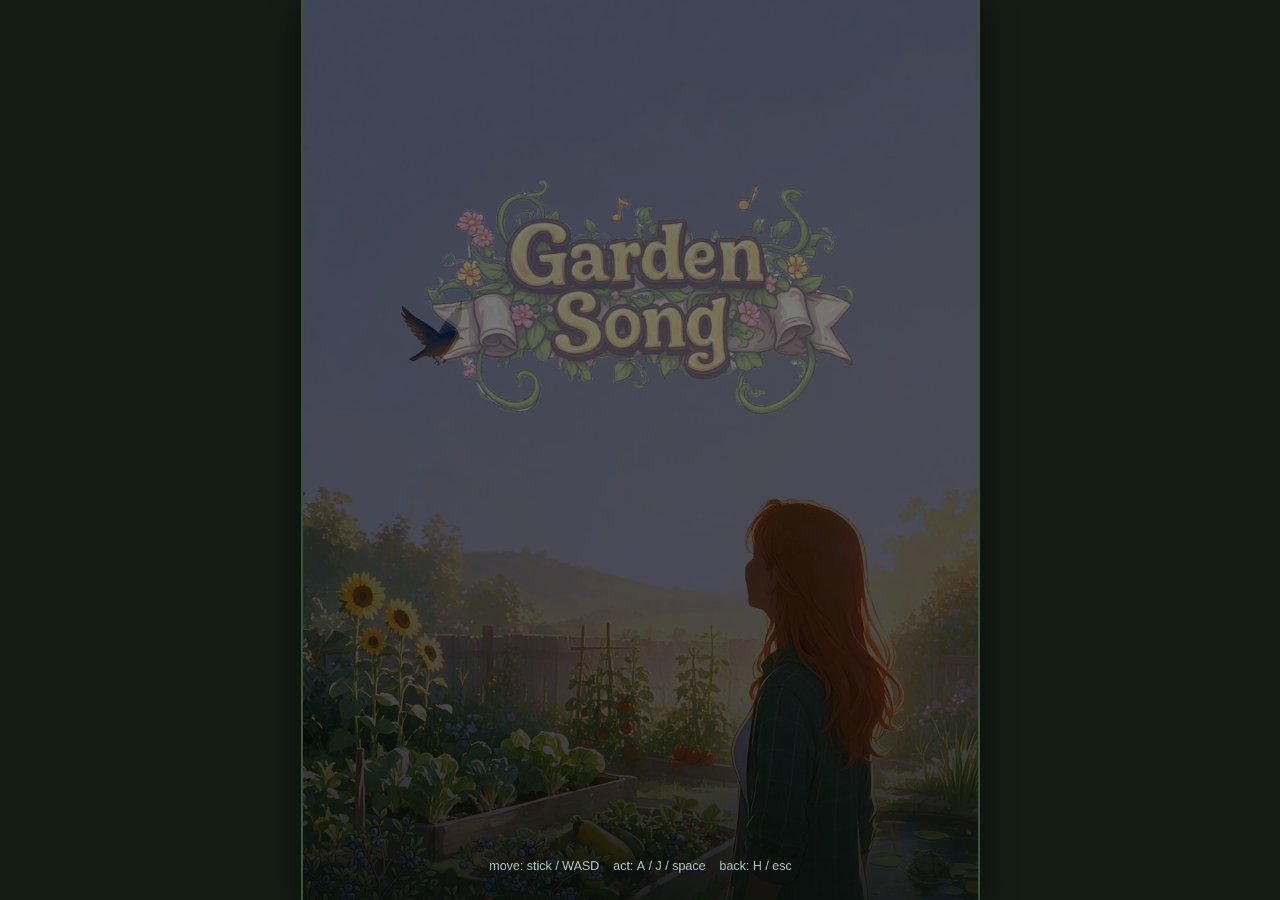
==== index.html @ 0355277c "Meet Tituba and Tex, who join the party and fight; new flute pictures and the Muramatsu Co-Authored-" ====
<!DOCTYPE html>
<html lang="en">
<head>
<meta charset="UTF-8">
<meta name="viewport" content="width=device-width,initial-scale=1,maximum-scale=1,user-scalable=no,viewport-fit=cover">
<meta name="theme-color" content="#1a2a1e">
<title>Kaitlyn's Garden Song</title>
<link rel="manifest" href="manifest.json">
<link rel="icon" href="assets/icons/icon-192.png">
<link rel="apple-touch-icon" href="assets/icons/icon-192.png">
<link rel="stylesheet" href="css/style.css">
</head>
<body>
<div id="wrap"><canvas id="c"></canvas></div>
<script src="js/assets.js"></script>
<script src="js/data/phrases.js"></script>
<script src="js/data/stem.js"></script>
<script src="js/data/songs.js"></script>
<script src="js/data/art.js"></script>
<script src="js/data/run.js"></script>
<script src="js/00-core.js"></script>
<script src="js/01-content.js"></script>
<script src="js/02-world.js"></script>
<script src="js/03-audio.js"></script>
<script src="js/04-state.js"></script>
<script src="js/05-input.js"></script>
<script src="js/06-overworld.js"></script>
<script src="js/07-hud.js"></script>
<script src="js/08-menu-seed.js"></script>
<script src="js/09-menu-shop.js"></script>
<script src="js/10-menu-pause.js"></script>
<script src="js/11-rhythm.js"></script>
<script src="js/12-battle.js"></script>
<script src="js/13-main.js"></script>
<script src="js/14-daytime.js"></script>
<script src="js/15-house.js"></script>
<script src="js/16-story.js"></script>
<script src="js/17-places.js"></script>
<script src="js/18-fishing.js"></script>
<script src="js/19-tiny.js"></script>
<script src="js/20-friends.js"></script>
<script>
/* Offline support for the published game. On this computer (python serve.py) it is
   left off, and any old one removed, so every edit loads fresh and nothing is cached. */
if('serviceWorker' in navigator){
  if(/^(localhost|127(\.\d+){3}|\[::1\])$/.test(location.hostname))
    navigator.serviceWorker.getRegistrations().then(rs=>rs.forEach(r=>r.unregister())).catch(()=>{});
  else addEventListener('load',()=>navigator.serviceWorker.register('sw.js').catch(()=>{}));
}
</script>
</body>
</html>
---- css/style.css ----
*{box-sizing:border-box;margin:0;padding:0;-webkit-tap-highlight-color:transparent}
html,body{height:100%;background:#141c14;overflow:hidden;
  font-family:Verdana,'Trebuchet MS',sans-serif;touch-action:none;
  user-select:none;-webkit-user-select:none}
#wrap{position:fixed;inset:0;display:flex;align-items:center;justify-content:center}
canvas{background:#000;box-shadow:0 0 0 2px #3d5240,0 8px 30px rgba(0,0,0,.6)}
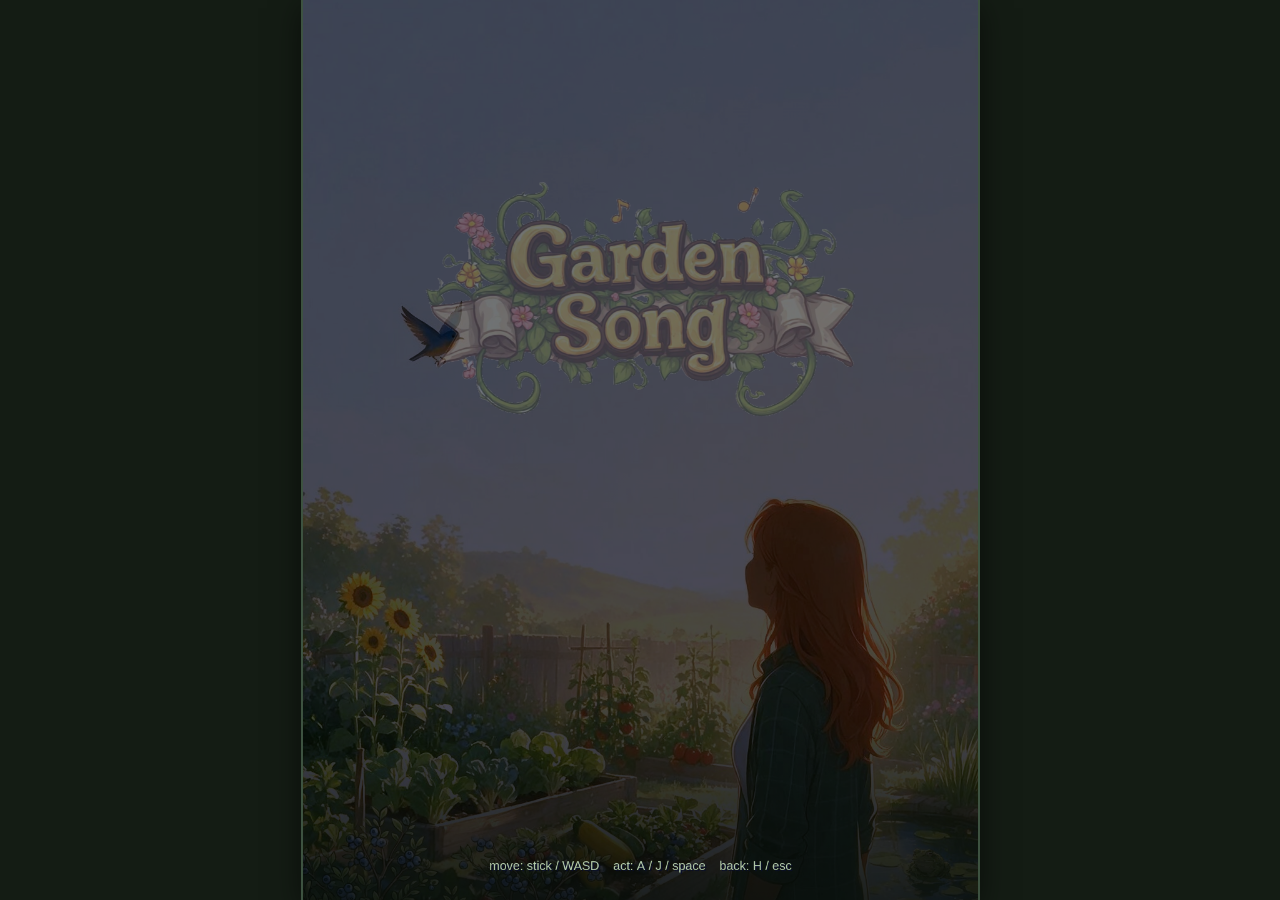
==== commit 31d01506: "Recorded sound effects: menus, shops, doors, battle, fishing, Tiny One and Tituba tools/build_sfx.py" ====
--- a/index.html
+++ b/index.html
@@ -18,6 +18,7 @@
 <script src="js/data/songs.js"></script>
 <script src="js/data/art.js"></script>
 <script src="js/data/run.js"></script>
+<script src="js/data/sounds.js"></script>
 <script src="js/00-core.js"></script>
 <script src="js/01-content.js"></script>
 <script src="js/02-world.js"></script>
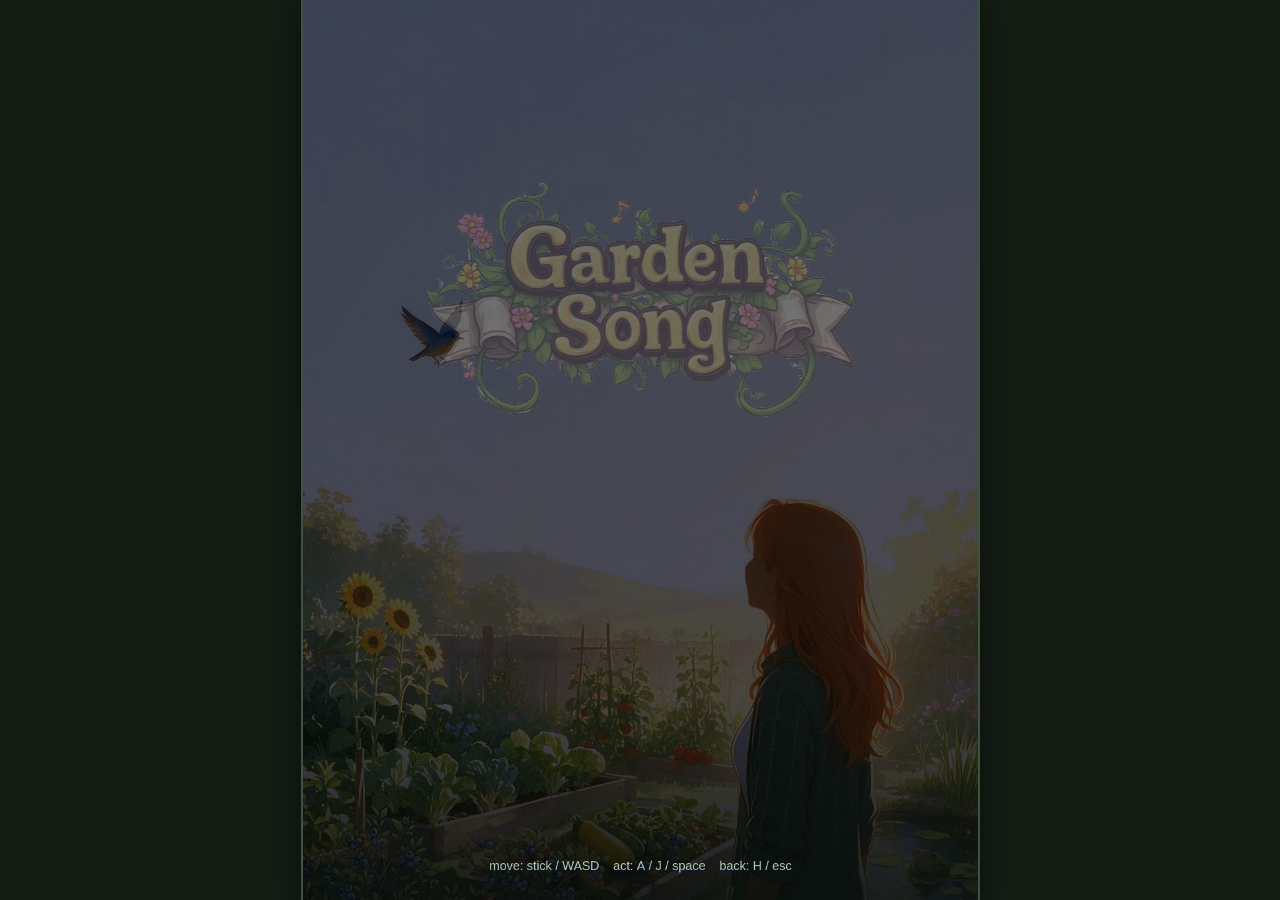
==== commit 135606d6: "Smaller downloads: party sprites at WebP 85, old shared rhythm recordings removed party.webp 3.7 MB " ====
--- a/index.html
+++ b/index.html
@@ -14,7 +14,6 @@
 <div id="wrap"><canvas id="c"></canvas></div>
 <script src="js/assets.js"></script>
 <script src="js/data/phrases.js"></script>
-<script src="js/data/stem.js"></script>
 <script src="js/data/songs.js"></script>
 <script src="js/data/art.js"></script>
 <script src="js/data/run.js"></script>
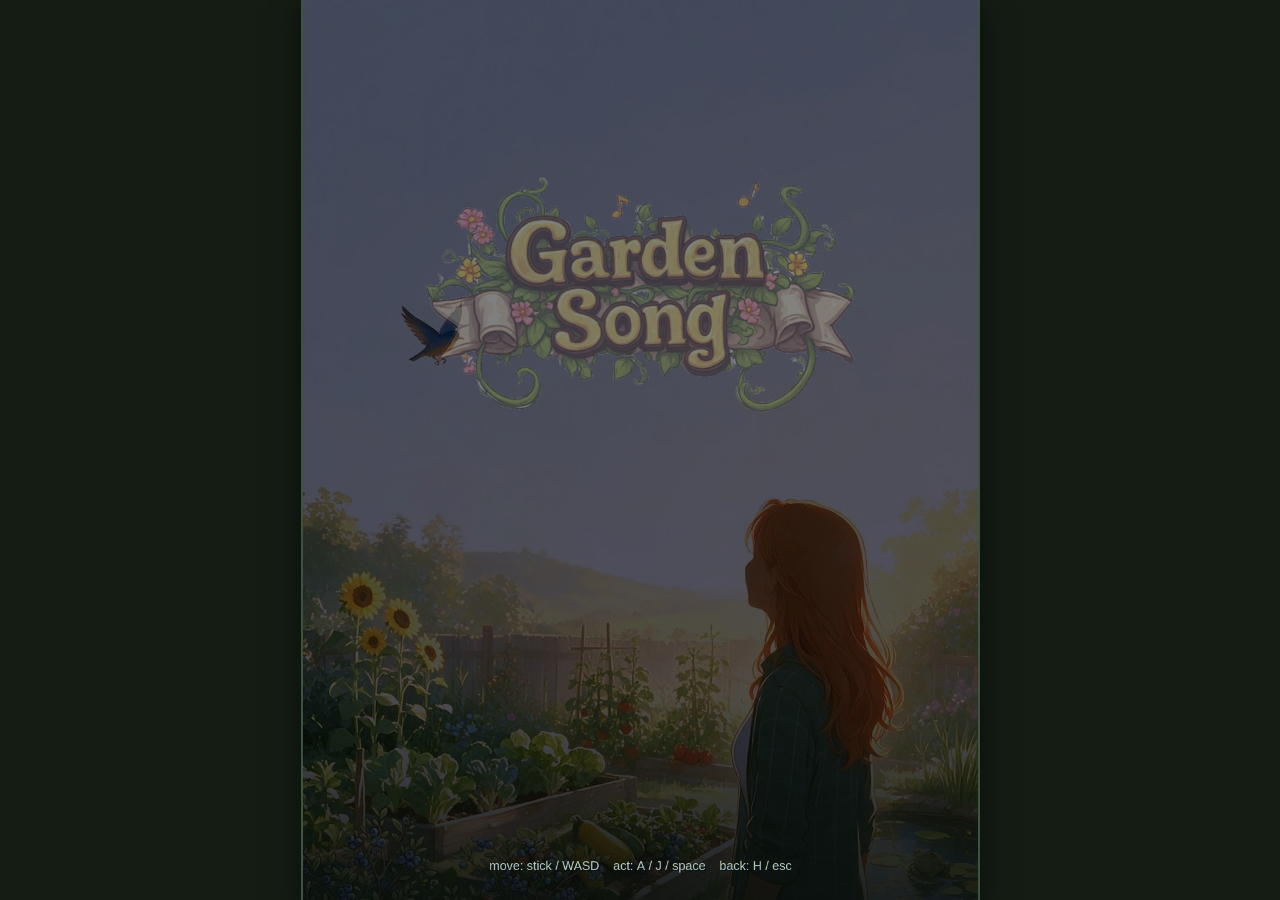
==== commit bf4a8363: "Effekseer effect sheets, starting with Tituba's Fury Swipes tools/build_effects.py turns the art fol" ====
--- a/index.html
+++ b/index.html
@@ -18,6 +18,7 @@
 <script src="js/data/art.js"></script>
 <script src="js/data/run.js"></script>
 <script src="js/data/sounds.js"></script>
+<script src="js/data/effects.js"></script>
 <script src="js/00-core.js"></script>
 <script src="js/01-content.js"></script>
 <script src="js/02-world.js"></script>
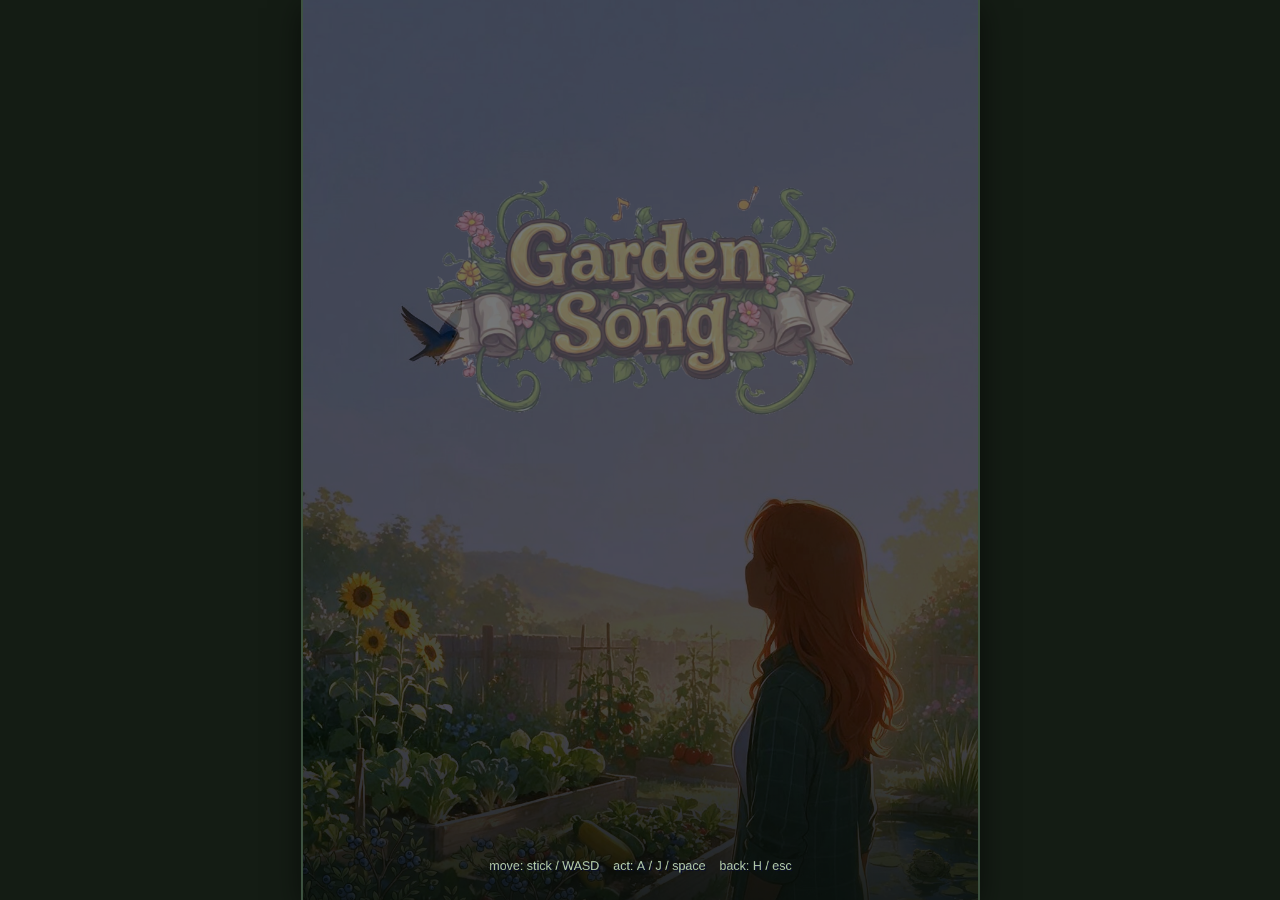
==== commit a4b294b6: "HD-style battle effects, with a Graphics window in Settings Depth blur and bloom baked into the batt" ====
--- a/index.html
+++ b/index.html
@@ -40,6 +40,7 @@
 <script src="js/18-fishing.js"></script>
 <script src="js/19-tiny.js"></script>
 <script src="js/20-friends.js"></script>
+<script src="js/21-hd.js"></script>
 <script>
 /* Offline support for the published game. On this computer (python serve.py) it is
    left off, and any old one removed, so every edit loads fresh and nothing is cached. */
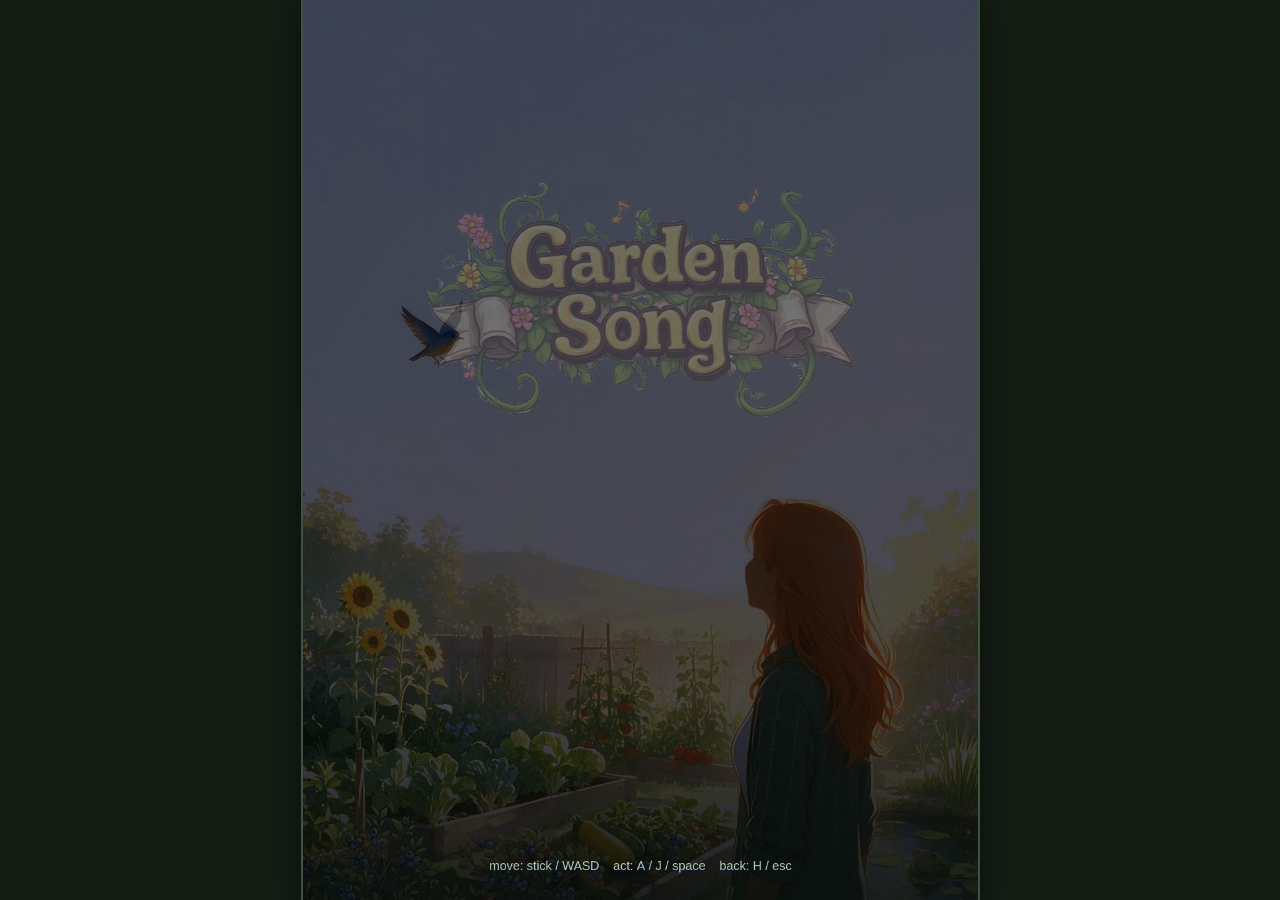
==== commit ffe36910: "Weather: a kind for each day, with a forecast on the menu's calendar - Sunday and Holiday always sun" ====
--- a/index.html
+++ b/index.html
@@ -41,6 +41,7 @@
 <script src="js/19-tiny.js"></script>
 <script src="js/20-friends.js"></script>
 <script src="js/21-hd.js"></script>
+<script src="js/22-weather.js"></script>
 <script>
 /* Offline support for the published game. On this computer (python serve.py) it is
    left off, and any old one removed, so every edit loads fresh and nothing is cached. */
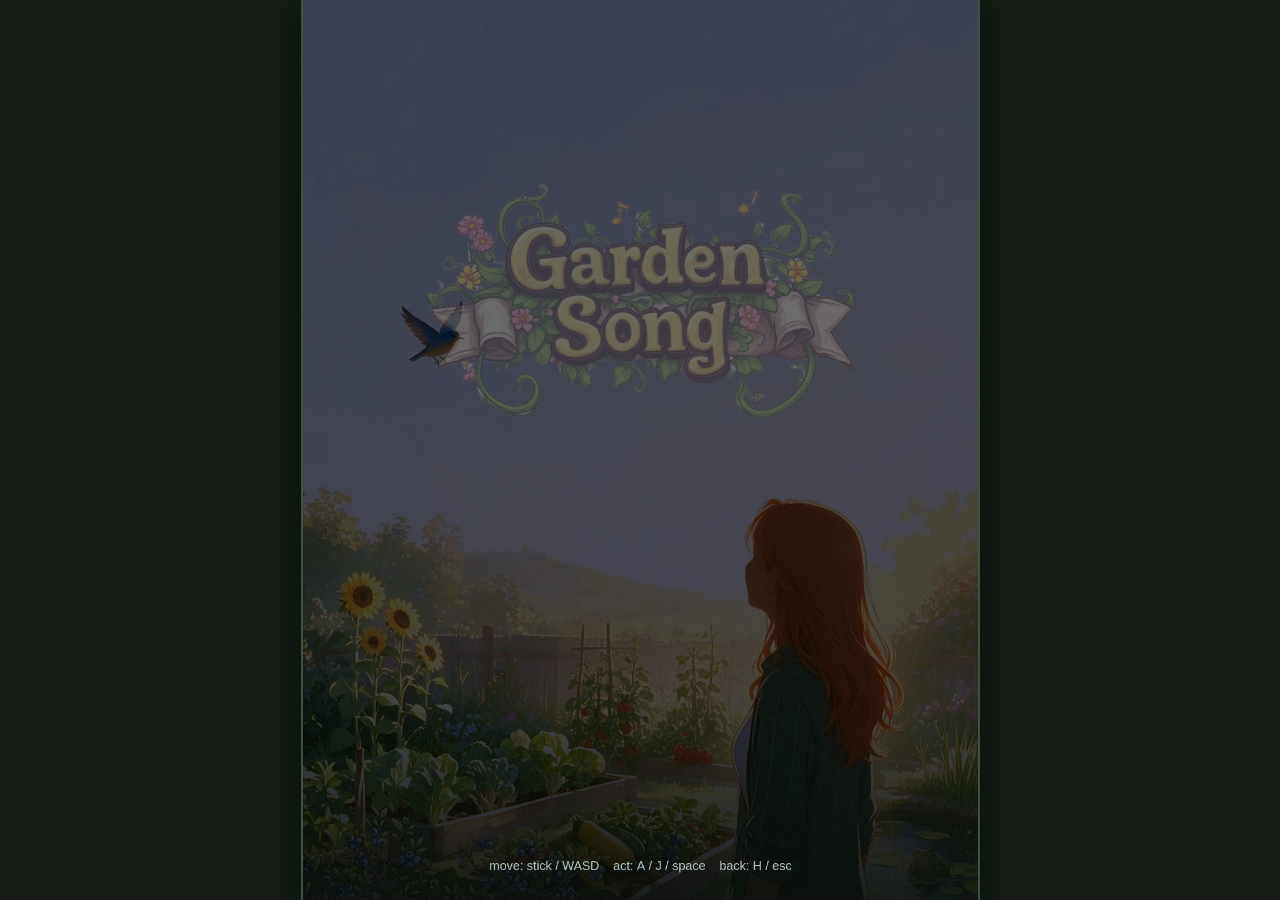
==== commit 43fe21f1: "A request board on the town plaza - Townsfolk pin up little jobs (crops, fish, forage, pest finds) f" ====
--- a/index.html
+++ b/index.html
@@ -42,6 +42,7 @@
 <script src="js/20-friends.js"></script>
 <script src="js/21-hd.js"></script>
 <script src="js/22-weather.js"></script>
+<script src="js/23-requests.js"></script>
 <script>
 /* Offline support for the published game. On this computer (python serve.py) it is
    left off, and any old one removed, so every edit loads fresh and nothing is cached. */
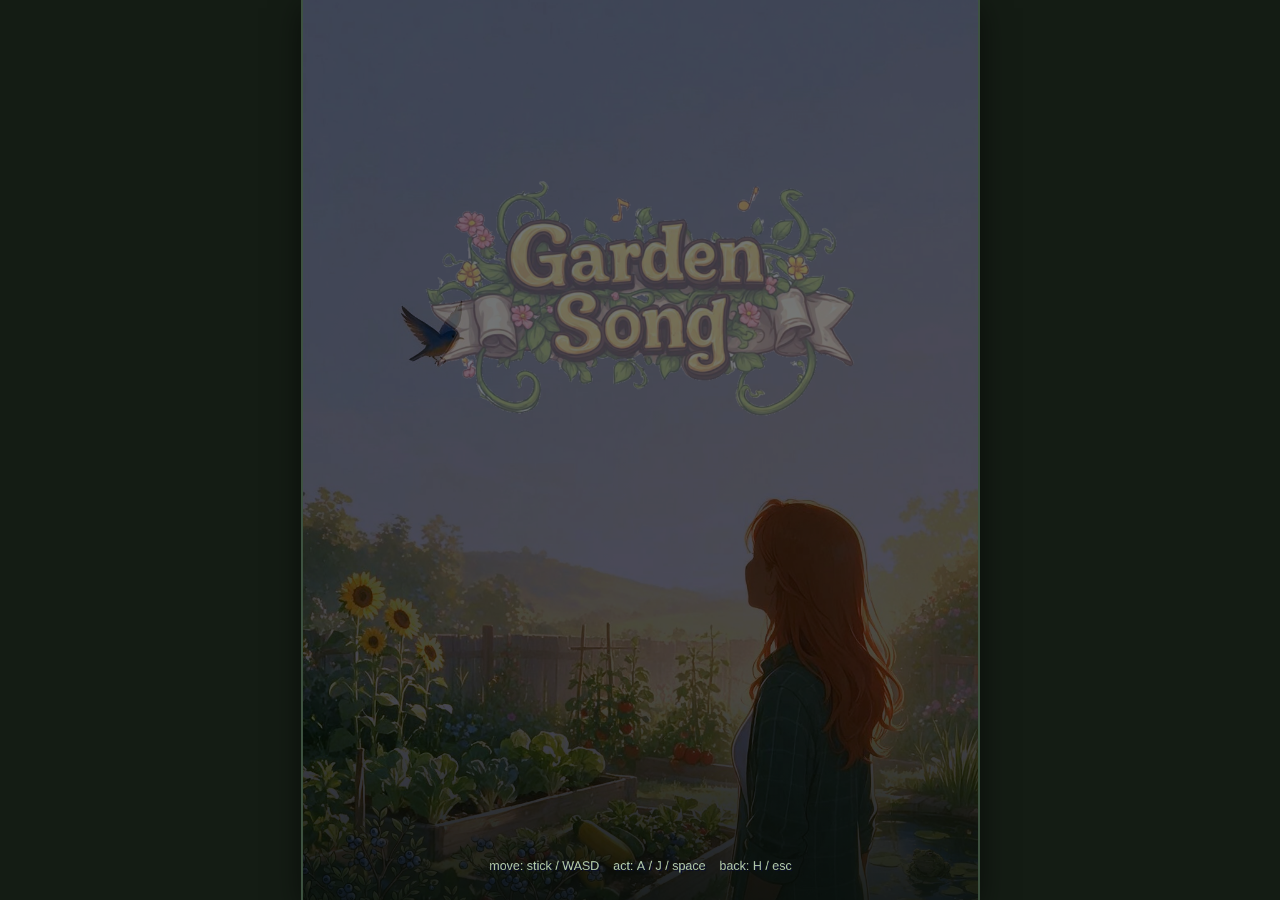
==== commit 4b438175: "Festivals: a contest in town every Holiday - Spring's Blossom Festival flower show, summer's Fishing" ====
--- a/index.html
+++ b/index.html
@@ -43,6 +43,7 @@
 <script src="js/21-hd.js"></script>
 <script src="js/22-weather.js"></script>
 <script src="js/23-requests.js"></script>
+<script src="js/24-festivals.js"></script>
 <script>
 /* Offline support for the published game. On this computer (python serve.py) it is
    left off, and any old one removed, so every edit loads fresh and nothing is cached. */
